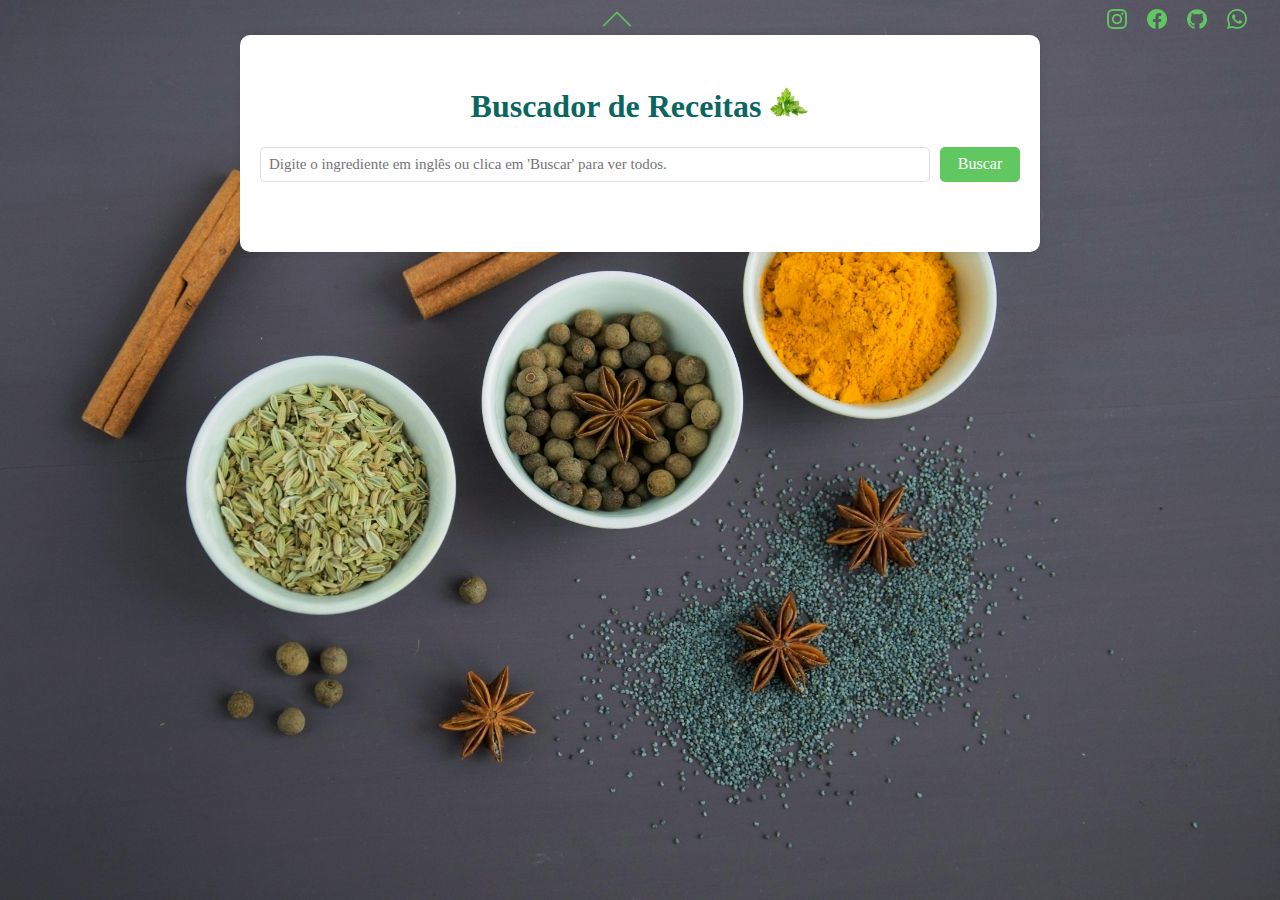
==== site.html @ 8e1b8498 "Add files via upload" ====
<!DOCTYPE html>
<html lang="pt-Pt">
<head>
    <meta charset="UTF-8">
    <meta name="viewport" content="width=device-width, initial-scale=1.0">
    <link rel="shortcut icon" href="img/iconSalsa.png" type="image/x-icon">
    <link rel="stylesheet" href="estilos-css/estilo-site.css">
    <title> Buscador de Receitas </title>
</head>

<body>

    <div id="toggleModeBtn">
        <img src=""  class="icon">
    </div>

    <div class="seta" onclick="location.href='index.html'">
        <img src="img/back.png" alt="seta para entrar">
    </div>

    <div class="medias">


        <p class="media1"> <a href="https://www.instagram.com/djivencyy" target="_blank">
            <img src="img/instagram.png" alt="instagram">
        </a></p>

        <p class="media2"> <img src="img/facebook.png" alt=""></p>

        <p class="media3"> <a href="https://github.com/joelnogueira" target="_blank">
            <img src="img/github.png" alt="github">
        </a></p>

        <p class="media4"> <a href="tel:+244927503016" target="_blank">
            <img src="img/whatsapp.png" alt="whatsapp">
        </a></p>
    </div>

    <div class="arrow" id="scrollTop" onclick="scrollToTop()">
        <img src="img/back.png" alt="">
    </div>


    <main class="container " >

        <div class="banner">
            <img src="" alt="">
        </div>
        <h1>Buscador de Receitas <img src="img/iconSalsa.png" alt=""></h1>

        <form class="formPesquisar">
            <input type="text" name="nomeReceita" id="nomeReceita" placeholder="Digite o ingrediente em inglês ou clica em 'Buscar' para ver todos." class="nomeReceita">
            <button class="btnPesquisar">Buscar</button>
        </form>
        <div class="loading"></div>
        <div class="receita-lista" id="scrollImage"> </div>
        <div class="receita-detalhes"></div>
    </main>

<script src="scripts/script-site.js"></script>
</body>
</html>
---- estilos-css/estilo-site.css ----
*{
    margin: 0px;
    padding: 0px;
    box-sizing: border-box;
    font-family: 'outfit';
}

@font-face {
    font-family: 'outfit';
    src: url(fontes/Outfit-VariableFont_wght.ttf);
}


body{
    line-height: 1.6;
    padding: 35px 18px 18px 18px;
    color: #0b6661;
    background-image: url(../img/pexels-mareefe-678414.jpg);
    background-position: center;
    background-repeat: no-repeat;
    background-size: cover;
    background-attachment: fixed;

}
.medias{
        width: 100%;
        height: 30px;
        display: flex;
        justify-content: end;
        margin-bottom: 10px;
        position: absolute;
        left: -1%;
        top: 1%;
    }
    .medias p{
        width: 20px;
        height: 20px;
        margin-right: 20px;

        & img{
            width: 100%;
            object-fit: cover;
            transition: .1s linear;
        }
        & img:hover{
            transform: skew(15deg);
            transition: .1s linear;
            cursor: pointer;
        }
}


.container{
    max-width: 800px;
    margin: auto;
    background-color: white;
    padding: 20px;
    border-radius: 10px;
    box-shadow: 0 0 10px rgb(0,0,0,0.1);
	
	transition: background-color 1s linear;
    animation: slide 1.2s ease-out forwards;
}
@keyframes slide {
    0%{
        transform: translateY(400px);
        opacity: 0;
    }
    50%{
        opacity: 0.5;
    }
    90%{
        opacity: 0.9;
    }
    100%{
        opacity: 1;
        transform: translateY(0px);
    }
}

h1{
    text-align: center;
    margin-bottom: 15px;

    & img{
        width: 40px;
        height: 35px;
        padding-top: 5px;
    }
}
.formPesquisar{
    display: flex;
    gap: 10px;
    margin-bottom: 20px;
}
.nomeReceita{
    flex-grow: 1;
    padding: 8px;
    border-radius: 5px;
    border: 1px solid #ddd;
    outline: none;
    font-size: 15px;
}
.btnPesquisar{
    width: 80px;
    background-color: #61c861;
    border-radius: 5px;
    border: none;
    color: white;
    cursor: pointer;
    font-size: 16px;
}
.btnPesquisar:hover{
    background-color: #448644;
}

.receita-lista{
    display: grid;
    gap: 20px;
    grid-template-columns: repeat(auto-fill, minmax(200px, 1fr));
}

.receitaCard{
    border: 1px solid #ddd;
    border-radius: 5px;
    padding: 10px;
    text-align: center;
    cursor: pointer;
}
.receitaCard:active{
    border: 1px solid #0b6661;
    transition: 0.3s;
}
.receitaCard img{
    width: 100%;
    height: 150px;
    object-fit: cover;
    border-radius: 5px;
    transition: .4s;
}
.receitaCard img:hover{
    transition: .3s;
    transform: scale(1.03);
}


.receitaCard h1{
    font-size: 20px;
}

.receita-detalhes{
    margin-top: 30px;
}
.receita-detalhes img{
    max-width: 300px;
    width: 100%;
    object-fit: cover;
    border-radius: 8px;
    margin-top: 3px;
}

.receita-detalhes h3{
    line-height: 2;
    
}
.receita-detalhes p span, h3 span{
    font-weight: 500;
}
.receita-detalhes ul{
    list-style-position: inside;
}

.arrow{
    display: none; 
    position: fixed; 
    bottom: 20px; 
    right: 20px; 
    border: none; 
    padding: 10px 20px; 
    border-radius: 5px; 
    cursor: pointer; 
    z-index: 1000;

    animation: sobedesce 2s linear infinite  alternate;

    & img{
        object-fit: cover;
        transform: rotate(180deg);

    }
}

.seta{
        position: absolute;
        top: 4px;
        left: 47%;
        width: 30px;
        height: 30px;
        display: flex;
        justify-content: center;
        align-items: center;
        transform: rotate(180deg);
        z-index: 1;
    }
    .seta img{
        width: 28px;
        cursor: pointer;
        animation: sobedesce 2s linear infinite  alternate;
    }
    #toggleModeBtn { 
        position: absolute;
        top: 5px; 
        left: 30px; 
        color: white; 
        border-radius: 5px; 
        cursor: pointer; 
        z-index: 1000; 
        width: 22px;
        height: 22px;
    }
    #toggleModeBtn:hover { 
        transform: scale(1.1);
    }
    #toggleModeBtn img{
        width: 100%;


    }



@keyframes sobedesce {
    
    to{
        transform: translateY(10px);
        opacity: 0.4;
    }
}

@media (max-width: 516px) {
    .receitaCard img{
    height: 250px;
    }
    
    .arrow{
        left: 88%;
    }
    #nomeReceita:placeholder-shown{
        font-size: 11px;
    }
}
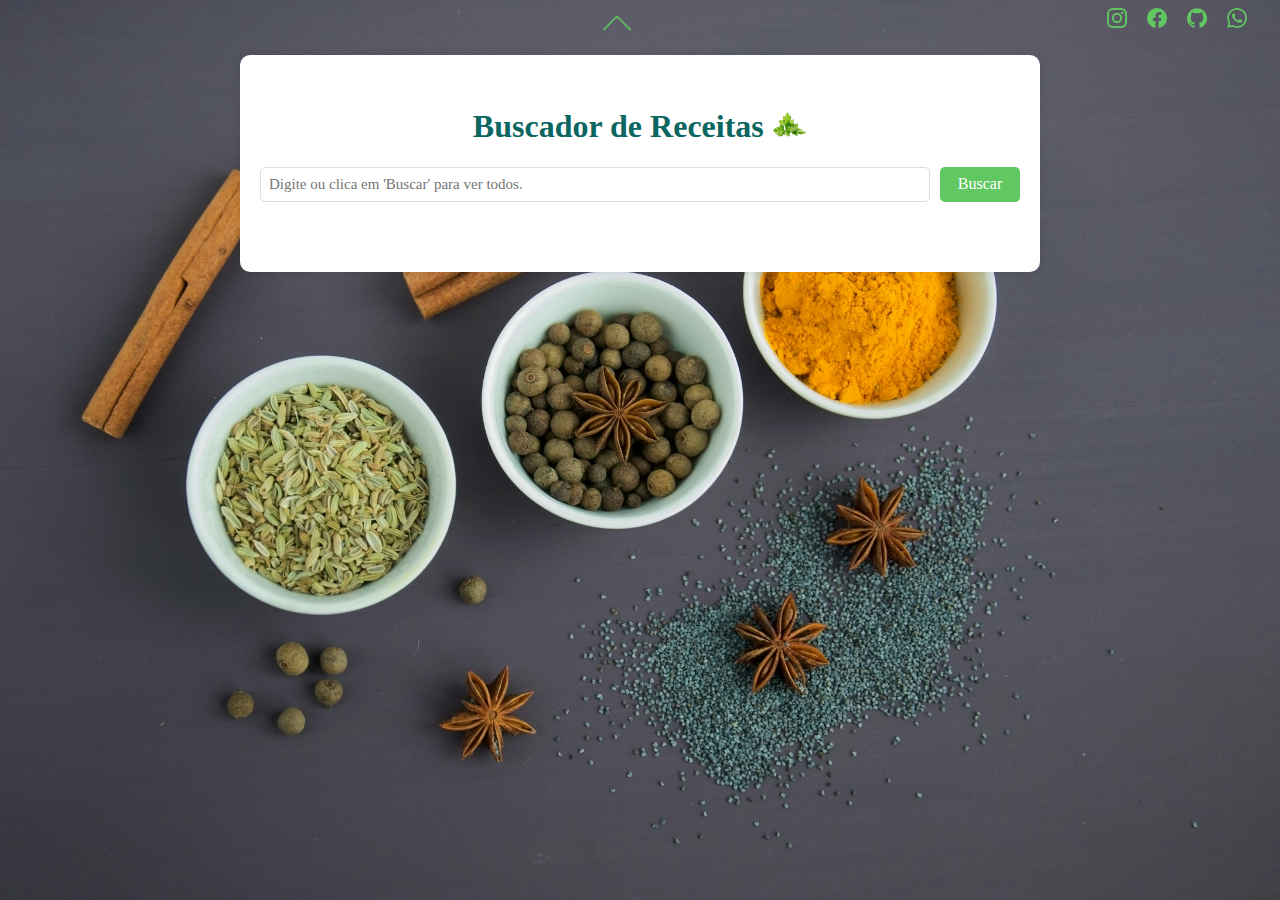
==== commit 3b6090d7: "editado" ====
--- a/site.html
+++ b/site.html
@@ -49,7 +49,7 @@
         <h1>Buscador de Receitas <img src="img/iconSalsa.png" alt=""></h1>
 
         <form class="formPesquisar">
-            <input type="text" name="nomeReceita" id="nomeReceita" placeholder="Digite o ingrediente em inglês ou clica em 'Buscar' para ver todos." class="nomeReceita">
+            <input type="text" name="nomeReceita" id="nomeReceita" placeholder="Digite ou clica em 'Buscar' para ver todos." class="nomeReceita">
             <button class="btnPesquisar">Buscar</button>
         </form>
         <div class="loading"></div>
--- a/estilos-css/estilo-site.css
+++ b/estilos-css/estilo-site.css
@@ -30,7 +30,7 @@
         margin-bottom: 10px;
         position: absolute;
         left: -1%;
-        top: 1%;
+        top: 8px;
     }
     .medias p{
         width: 20px;
@@ -53,6 +53,7 @@
 .container{
     max-width: 800px;
     margin: auto;
+	margin-top: 20px;
     background-color: white;
     padding: 20px;
     border-radius: 10px;
@@ -83,8 +84,8 @@
     margin-bottom: 15px;
 
     & img{
-        width: 40px;
-        height: 35px;
+        width: 30x;
+        height: 30px;
         padding-top: 5px;
     }
 }
@@ -174,10 +175,9 @@
     display: none; 
     position: fixed; 
     bottom: 20px; 
-    right: 20px; 
+    right: 20px;
+	padding: 10px 10px;
     border: none; 
-    padding: 10px 20px; 
-    border-radius: 5px; 
     cursor: pointer; 
     z-index: 1000;
 
@@ -192,7 +192,7 @@
 
 .seta{
         position: absolute;
-        top: 4px;
+        top: 8px;
         left: 47%;
         width: 30px;
         height: 30px;
@@ -209,7 +209,7 @@
     }
     #toggleModeBtn { 
         position: absolute;
-        top: 5px; 
+        top: 8px; 
         left: 30px; 
         color: white; 
         border-radius: 5px; 
@@ -246,6 +246,9 @@
         left: 88%;
     }
     #nomeReceita:placeholder-shown{
-        font-size: 11px;
-    }
-}
+        font-size: 13px;
+    }
+    h1{
+        font-size: 25px;
+    }
+}
